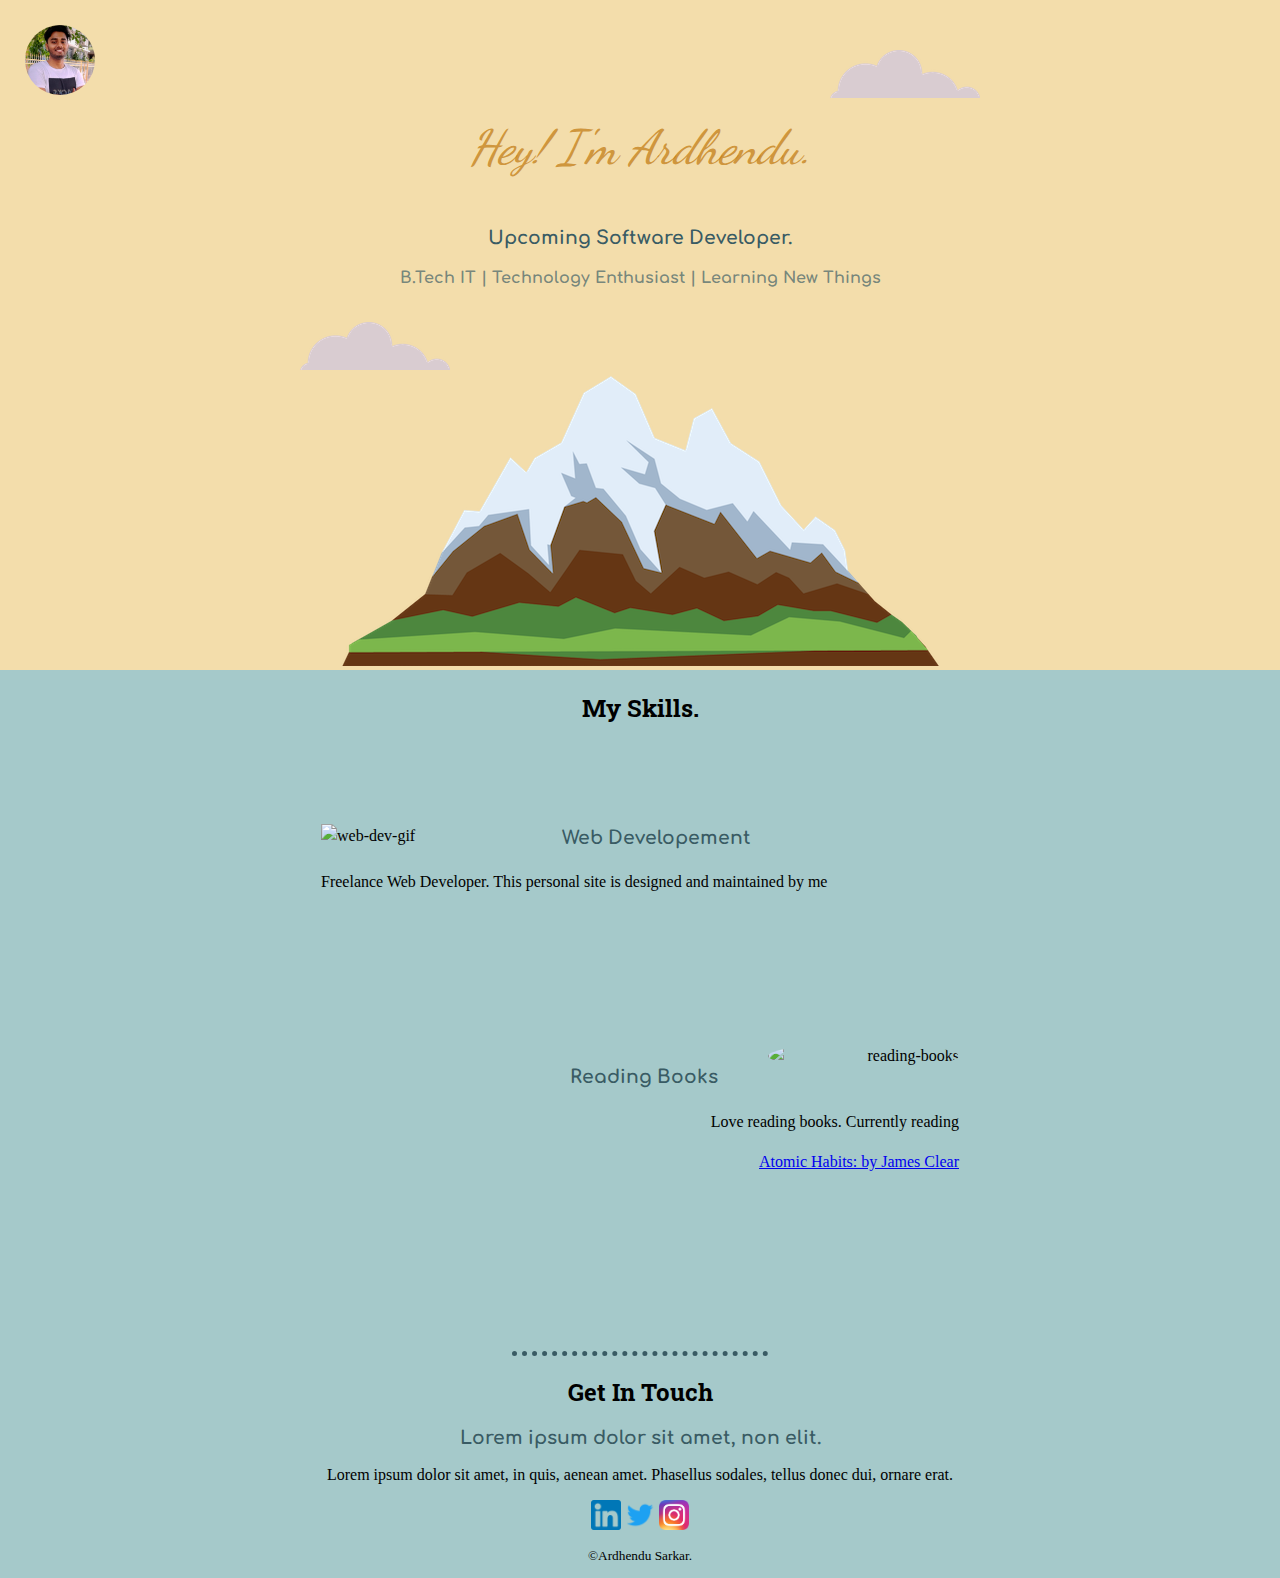
==== index.html @ cff30f7e "New Update" ====
<!DOCTYPE html>
<html lang="en">
<head>
  <meta charset="UTF-8">
  <title>Ardhendu Sarkar</title>
  <link rel="stylesheet" href="css/style.css">
  <link class="icon" rel="ardhendu-icon" href="images/ardhendu-ico.png?v=2" type="image/x-icon">
  <link rel="preconnect" href="https://fonts.googleapis.com">
<link rel="preconnect" href="https://fonts.gstatic.com" crossorigin>
<link href="https://fonts.googleapis.com/css2?family=Comfortaa:wght@300&family=Dancing+Script:wght@500&family=Roboto+Slab:wght@300&display=swap" rel="stylesheet">
</head>
<body>
  <div class="top-container">
    <a href="https://itsardhendu.github.io/mysite/"><img class="my_dp" src="images/ardhendu.png" alt="Ardhendu Sarkar"></a>
    <img class="top-cloud" src="images/cloud.png" alt="cloud-img">
    <h1><em>Hey! I'm Ardhendu.</em></h1>
    <h3>Upcoming Software <span class="dev">Developer.</span></h3>
    <h4>B.Tech IT | Technology Enthusiast | Learning New Things</h4>
    <img class="bottom-cloud" src="images/cloud.png" alt="cloud-img">
    <img src="images/mountain.png" alt="mountain-img">
  </div>
  <div class="middle-container">
    <div class="profile">
    </div>
    <div class="skills">
      <h2>My Skills.</h2>
      <div class="web-devs">
        <img class="web-dev-gif" src="https://c.tenor.com/I5iY9Hj8YGQAAAAi/kroppa-digital.gif" alt="web-dev-gif">
        <h3>Web Developement</h3>
        <p>Freelance Web Developer. This personal site is designed and maintained by me</p>
    </div>
    <div class="reading-books">
      <img class="reading-books-gif" src="https://media4.giphy.com/media/WoWm8YzFQJg5i/giphy.gif?cid=ecf05e47tti0dypoa9aampadf7d6yixo2zhdgfdtqkvmavtp&rid=giphy.gif&ct=g" alt="reading-books">
      <h3>Reading Books</h3>
      <p>Love reading books. Currently reading <a href="https://www.amazon.in/Atomic-Habits-James-Clear/dp/1847941834/ref=sr_1_1?keywords=atomic+habits&qid=1662529172&sprefix=automic%2Caps%2C256&sr=8-1"><p>Atomic Habits: by James Clear </p></a></p>
    </div>
      </div>
    </div>
    <div class="contact-me">
      <hr>
      <h2>Get In Touch</h2>
      <h3>Lorem ipsum dolor sit amet, non elit.</h3>
      <p>Lorem ipsum dolor sit amet, in quis, aenean amet. Phasellus sodales, tellus donec dui, ornare erat.</p>
      <a class="footer-link" href="https://www.linkedin.com/in/asr07/"><img src="images/linkdin.png" alt="linkedin-icon" height="30"></a>
      <a class="footer-link" href="https://twitter.com/itsardhendu"><img src="images/twitter.png" alt="twitter-icon" height="30"></a>
      <a class="footer-link" href="https://www.instagram.com/its.ardhendu/"><img src="images/instagram.png" alt="instagram-icon" height="30"></a>
      <p class="copy-right">©Ardhendu Sarkar.</p>
      </div>
  </div>
</body>
</html>
---- css/style.css ----
body{
    margin: 0;
    text-align: center;
  }
  h1{
    margin-top: 0;
    font-family: 'Dancing Script', cursive;
    font-size: 3rem;
    color: #bf770bb6;
    font-weight: 500;
    line-height: 2;
  }
  h2{
    font-family: 'Roboto Slab', serif;
    
  }
  h3{
    font-family: 'Comfortaa', cursive;
    color: #395B64;
  }
  h4{
    font-family: 'Comfortaa', cursive;
    color: #395b64ad;
  }
  h5{
    color: brown;
  }
  hr{
    border-color: #395B64;
    border-top-style: dotted;
    border-bottom: hidden;
    border-left: none;
    border-right: none;
    border-width: 5px;
    width: 20%;
  }
  .top-container{
    background-color: rgb(243, 221, 171);
    position: relative;
    padding-top: 100px;
  }
  .top-cloud{
    position: absolute;
    right: 300px;
    top: 50px;
  }
  .bottom-cloud{
    position: absolute;
    left: 300px;
    bottom: 300px;
  }
  .my_dp{
    height: 70px;
    width: auto;
    border-radius: 50%;
    position: absolute;
    left: 25px;
    top: 25px;
  }
  .copy-right{
    font-size: 10pt;
  }
  .middle-container{
    background-color: #A5C9CA;
    padding: 1px;
  }
  .skills{
    padding: 1px;
    padding-bottom: 1px;
  }
  .contact-me{
    background-color: #A5C9CA;
    padding: 1px;
    padding-top: 1px;
  }
  .web-devs{
    margin: 100px auto 100px auto;
    width: 50%;
    text-align: left;
    line-height: 1.5;
  }
  .web-dev-gif{
    width: 30%;
    float: left;
    margin-right: 50px;
  }
  .reading-books{
    padding-top: 50px;
    padding-bottom: 50px;
    margin: 100px auto 100px auto;
    width: 50%;
    text-align: right;
    line-height: 1.5;
  }
  .reading-books-gif{
    border-radius: 50%;
    width: 30%;
    float: right;
    margin-left: 50px;
  }
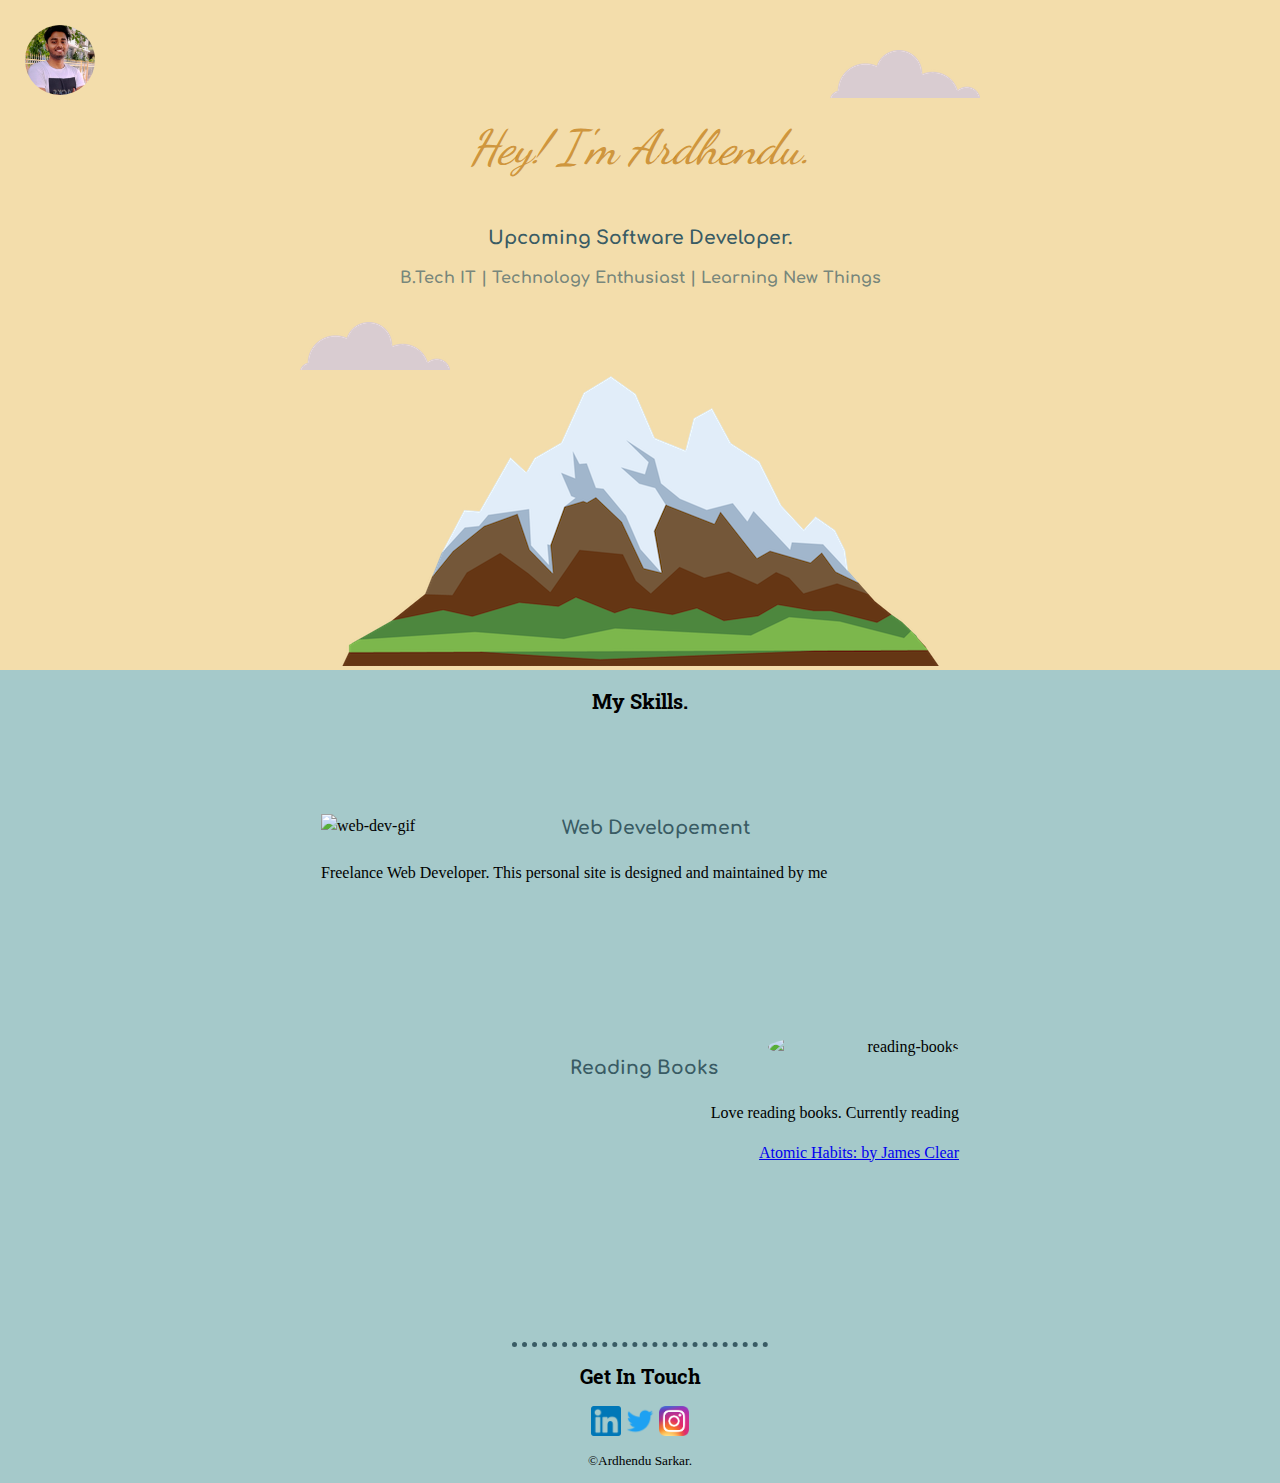
==== commit 4dfbf695: "Changes" ====
--- a/index.html
+++ b/index.html
@@ -39,8 +39,6 @@
     <div class="contact-me">
       <hr>
       <h2>Get In Touch</h2>
-      <h3>Lorem ipsum dolor sit amet, non elit.</h3>
-      <p>Lorem ipsum dolor sit amet, in quis, aenean amet. Phasellus sodales, tellus donec dui, ornare erat.</p>
       <a class="footer-link" href="https://www.linkedin.com/in/asr07/"><img src="images/linkdin.png" alt="linkedin-icon" height="30"></a>
       <a class="footer-link" href="https://twitter.com/itsardhendu"><img src="images/twitter.png" alt="twitter-icon" height="30"></a>
       <a class="footer-link" href="https://www.instagram.com/its.ardhendu/"><img src="images/instagram.png" alt="instagram-icon" height="30"></a>
--- a/css/style.css
+++ b/css/style.css
@@ -12,7 +12,7 @@
   }
   h2{
     font-family: 'Roboto Slab', serif;
-    
+    font-size: 15pt;
   }
   h3{
     font-family: 'Comfortaa', cursive;
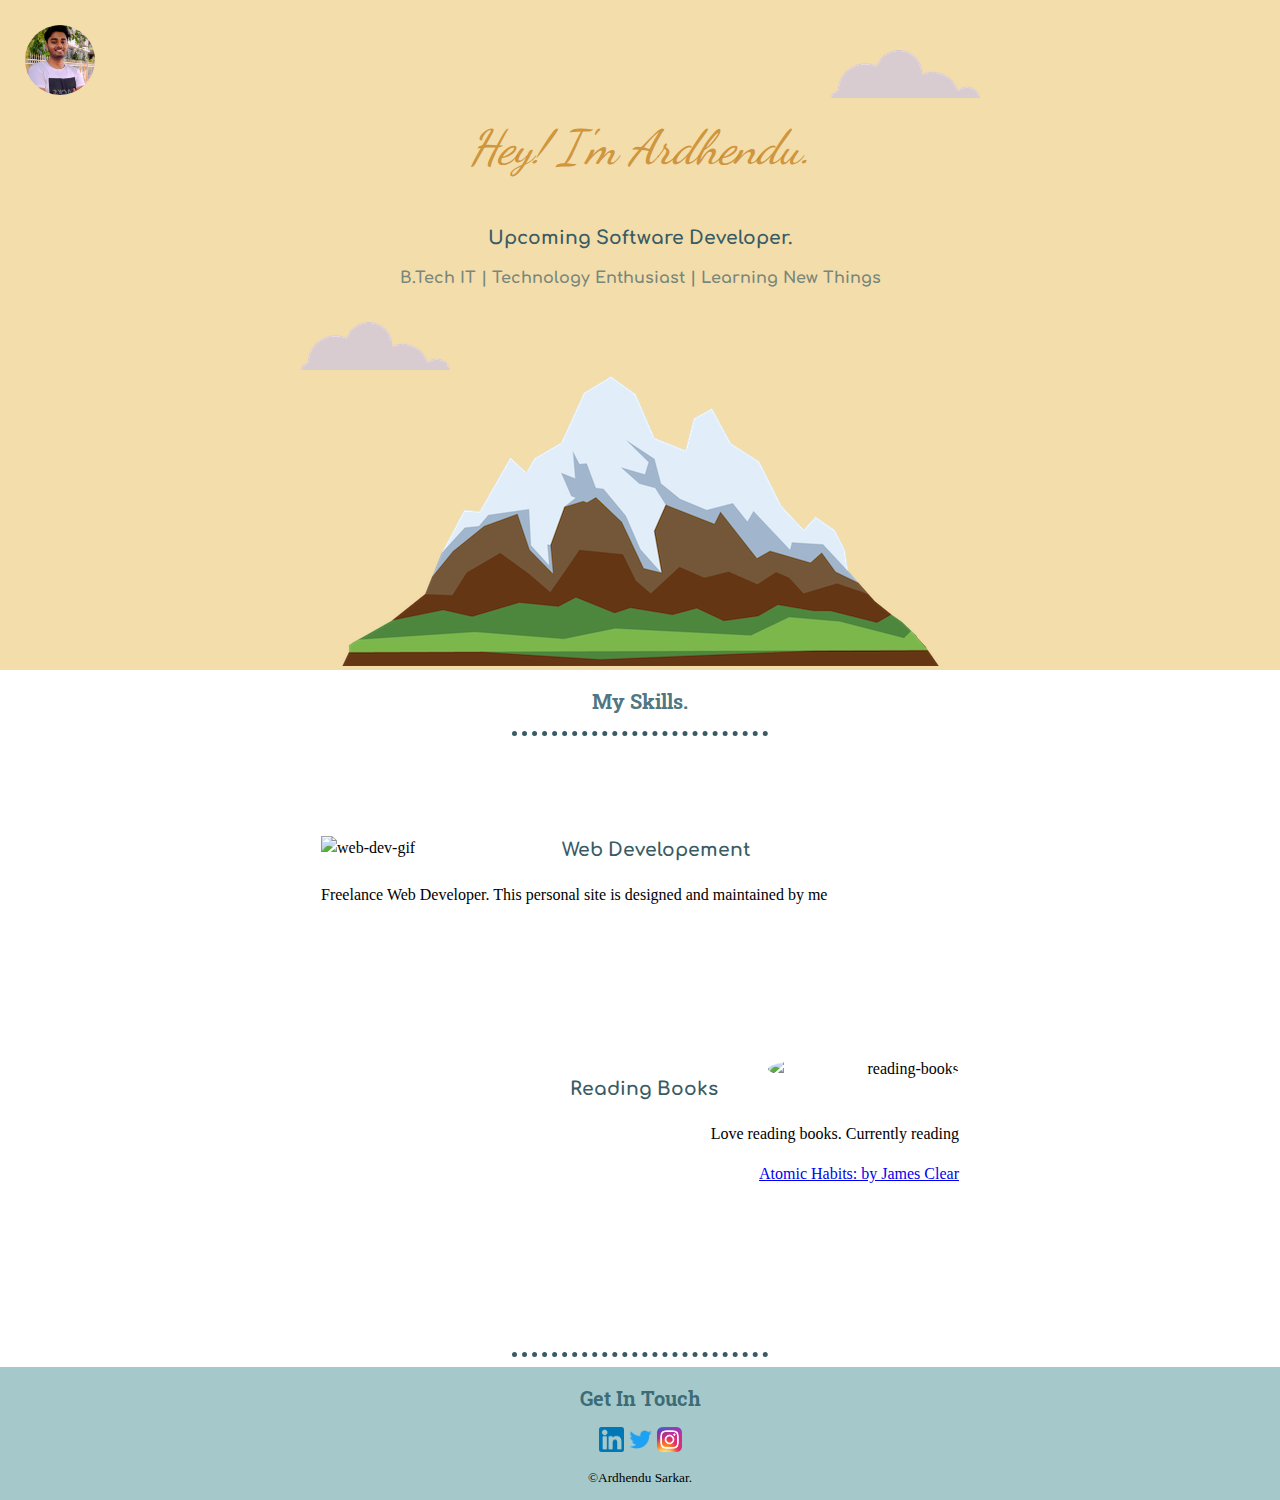
==== commit 9195c443: "New Changes" ====
--- a/index.html
+++ b/index.html
@@ -24,6 +24,7 @@
     </div>
     <div class="skills">
       <h2>My Skills.</h2>
+      <hr>
       <div class="web-devs">
         <img class="web-dev-gif" src="https://c.tenor.com/I5iY9Hj8YGQAAAAi/kroppa-digital.gif" alt="web-dev-gif">
         <h3>Web Developement</h3>
@@ -34,14 +35,14 @@
       <h3>Reading Books</h3>
       <p>Love reading books. Currently reading <a href="https://www.amazon.in/Atomic-Habits-James-Clear/dp/1847941834/ref=sr_1_1?keywords=atomic+habits&qid=1662529172&sprefix=automic%2Caps%2C256&sr=8-1"><p>Atomic Habits: by James Clear </p></a></p>
     </div>
+        <hr>
       </div>
     </div>
     <div class="contact-me">
-      <hr>
       <h2>Get In Touch</h2>
-      <a class="footer-link" href="https://www.linkedin.com/in/asr07/"><img src="images/linkdin.png" alt="linkedin-icon" height="30"></a>
-      <a class="footer-link" href="https://twitter.com/itsardhendu"><img src="images/twitter.png" alt="twitter-icon" height="30"></a>
-      <a class="footer-link" href="https://www.instagram.com/its.ardhendu/"><img src="images/instagram.png" alt="instagram-icon" height="30"></a>
+      <a class="footer-link" href="https://www.linkedin.com/in/asr07/"><img class="footer-link-img" src="images/linkdin.png" alt="linkedin-icon"></a>
+      <a class="footer-link" href="https://twitter.com/itsardhendu"><img class="footer-link-img" src="images/twitter.png" alt="twitter-icon" ></a>
+      <a class="footer-link" href="https://www.instagram.com/its.ardhendu/"><img class="footer-link-img" src="images/instagram.png" alt="instagram-icon"></a>
       <p class="copy-right">©Ardhendu Sarkar.</p>
       </div>
   </div>
--- a/css/style.css
+++ b/css/style.css
@@ -13,6 +13,7 @@
   h2{
     font-family: 'Roboto Slab', serif;
     font-size: 15pt;
+    color:#215260cc ;
   }
   h3{
     font-family: 'Comfortaa', cursive;
@@ -61,7 +62,6 @@
     font-size: 10pt;
   }
   .middle-container{
-    background-color: #A5C9CA;
     padding: 1px;
   }
   .skills{
@@ -97,4 +97,8 @@
     width: 30%;
     float: right;
     margin-left: 50px;
+  }
+  .footer-link-img{
+    width: 25px;
+    height: auto;
   }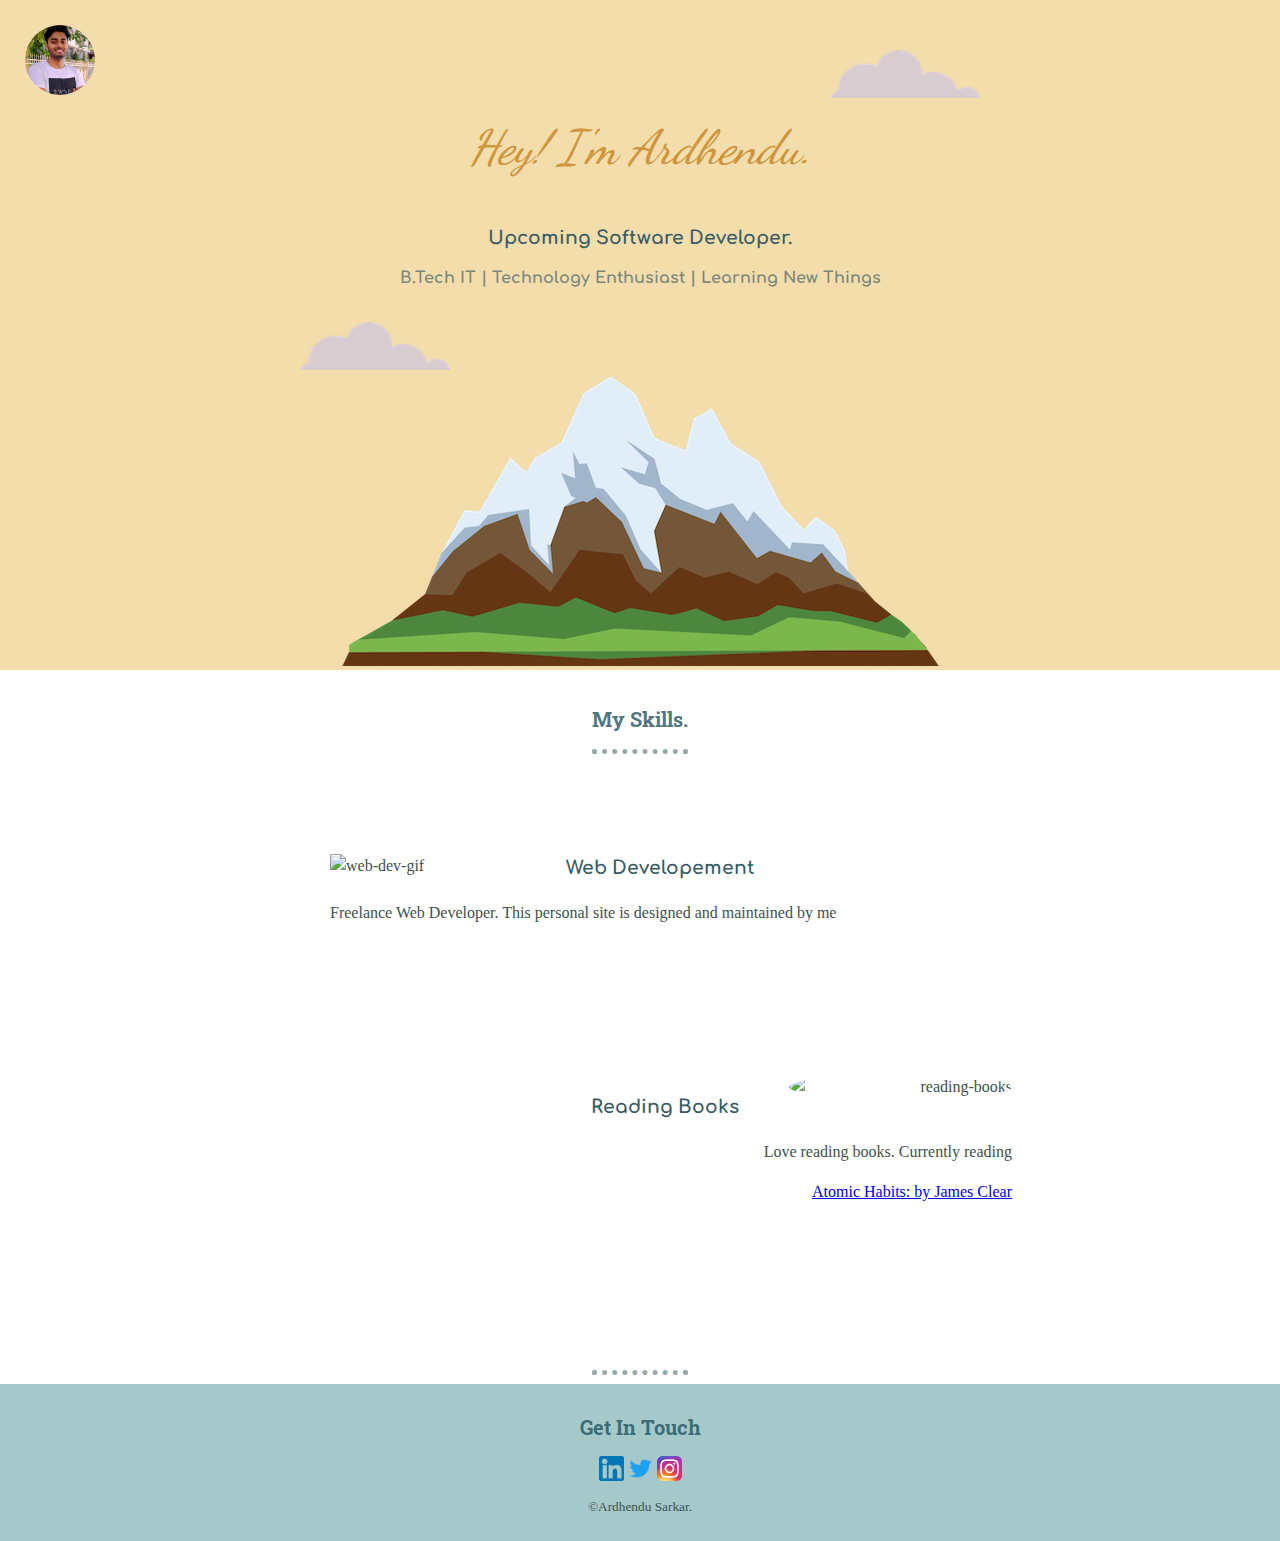
==== commit 0567a4d2: "Proper Indented" ====
--- a/index.html
+++ b/index.html
@@ -38,7 +38,7 @@
         <hr>
       </div>
     </div>
-    <div class="contact-me">
+    <div class="bottom-container">
       <h2>Get In Touch</h2>
       <a class="footer-link" href="https://www.linkedin.com/in/asr07/"><img class="footer-link-img" src="images/linkdin.png" alt="linkedin-icon"></a>
       <a class="footer-link" href="https://twitter.com/itsardhendu"><img class="footer-link-img" src="images/twitter.png" alt="twitter-icon" ></a>
--- a/css/style.css
+++ b/css/style.css
@@ -1,7 +1,10 @@
+/*Main Body*/
 body{
     margin: 0;
     text-align: center;
+    color: #40514E;
   }
+/*Heading & HR Tags*/
   h1{
     margin-top: 0;
     font-family: 'Dancing Script', cursive;
@@ -27,14 +30,12 @@
     color: brown;
   }
   hr{
-    border-color: #395B64;
-    border-top-style: dotted;
-    border-bottom: hidden;
-    border-left: none;
-    border-right: none;
+    border: dotted #395b6484 6px;
+    border-bottom: none;
     border-width: 5px;
-    width: 20%;
+    width: 7%;
   }
+/*Top-container*/
   .top-container{
     background-color: rgb(243, 221, 171);
     position: relative;
@@ -58,20 +59,10 @@
     left: 25px;
     top: 25px;
   }
-  .copy-right{
-    font-size: 10pt;
-  }
-  .middle-container{
-    padding: 1px;
-  }
+  /*Middle-Container*/
   .skills{
-    padding: 1px;
+    padding: 20px;
     padding-bottom: 1px;
-  }
-  .contact-me{
-    background-color: #A5C9CA;
-    padding: 1px;
-    padding-top: 1px;
   }
   .web-devs{
     margin: 100px auto 100px auto;
@@ -88,7 +79,7 @@
     padding-top: 50px;
     padding-bottom: 50px;
     margin: 100px auto 100px auto;
-    width: 50%;
+    width: 60%;
     text-align: right;
     line-height: 1.5;
   }
@@ -98,7 +89,15 @@
     float: right;
     margin-left: 50px;
   }
+  /*Bottom-Container*/
+  .bottom-container{
+    background-color: #A5C9CA;
+    padding: 1%;
+  }
   .footer-link-img{
     width: 25px;
     height: auto;
+  }
+  .copy-right{
+    font-size: 10pt;
   }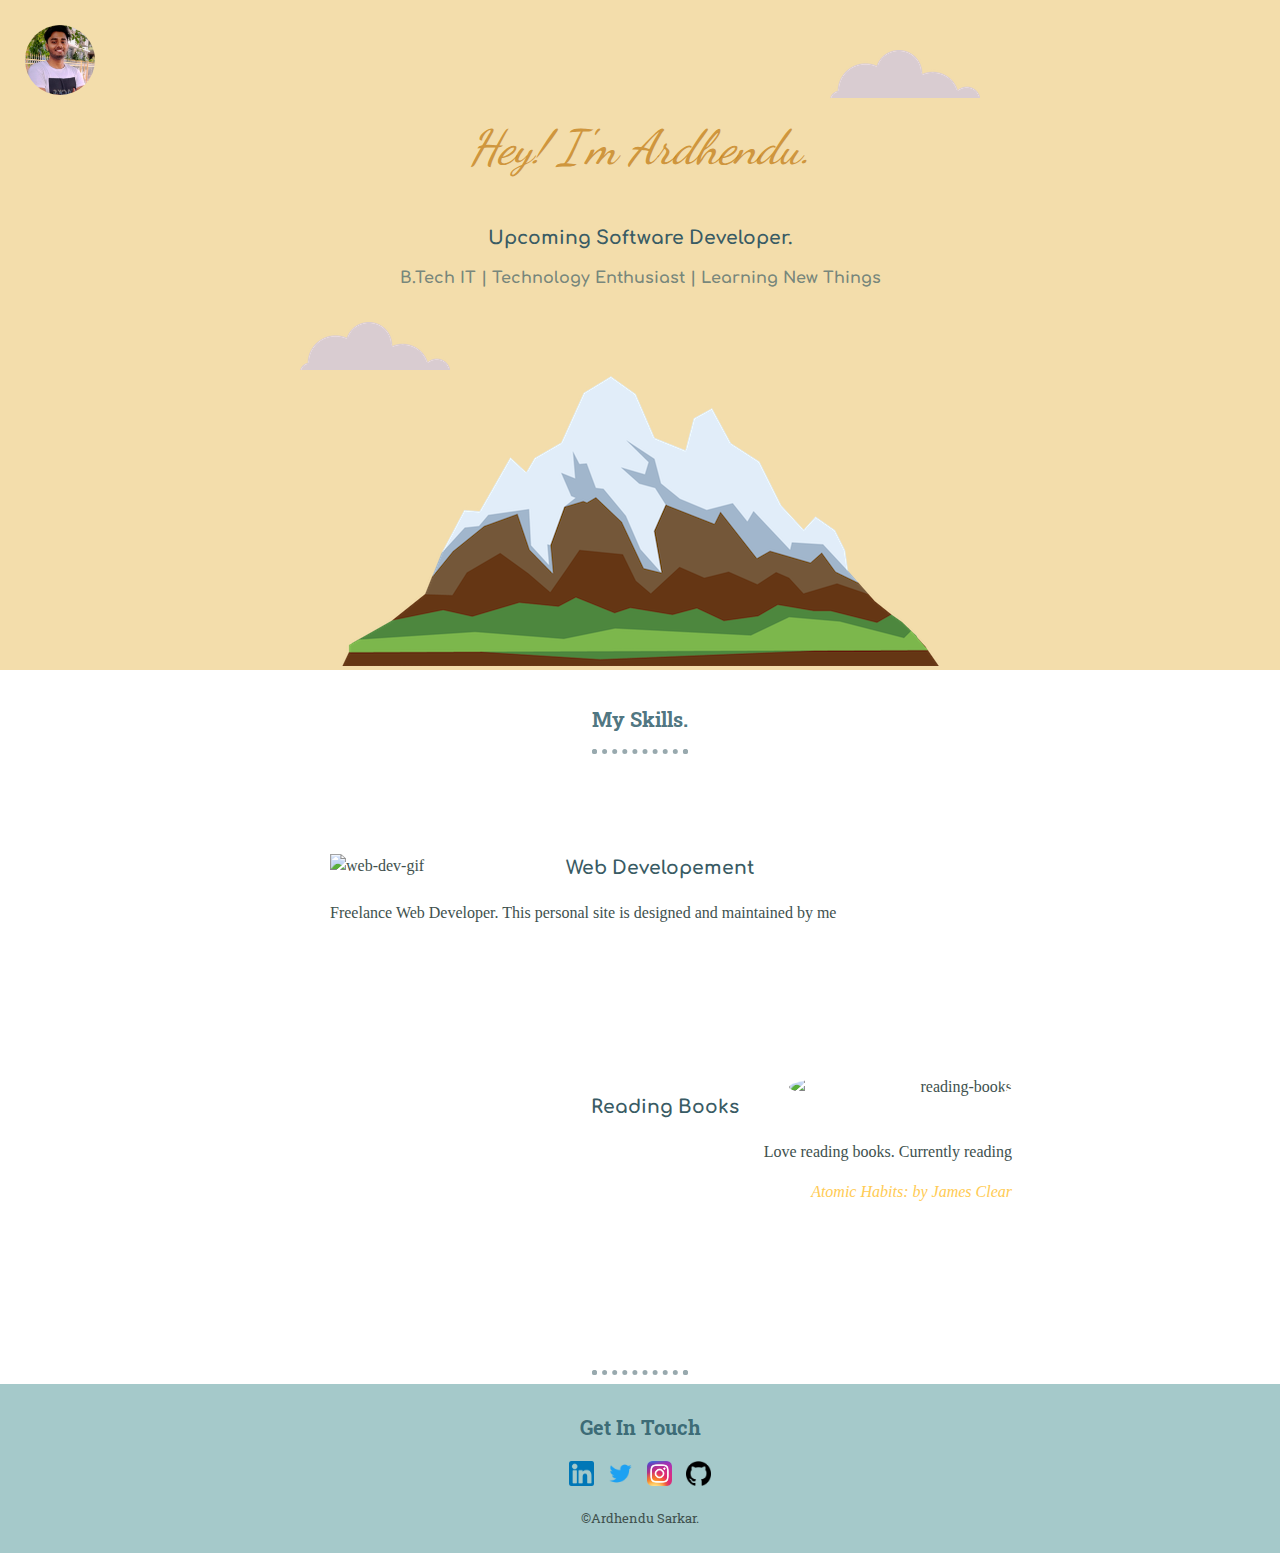
==== commit 9eba604a: "New Update" ====
--- a/index.html
+++ b/index.html
@@ -4,10 +4,10 @@
   <meta charset="UTF-8">
   <title>Ardhendu Sarkar</title>
   <link rel="stylesheet" href="css/style.css">
-  <link class="icon" rel="ardhendu-icon" href="images/ardhendu-ico.png?v=2" type="image/x-icon">
+  <link class="icon" rel="icon" href="images/ardhendu-ico.png" type="image/x-icon">
   <link rel="preconnect" href="https://fonts.googleapis.com">
 <link rel="preconnect" href="https://fonts.gstatic.com" crossorigin>
-<link href="https://fonts.googleapis.com/css2?family=Comfortaa:wght@300&family=Dancing+Script:wght@500&family=Roboto+Slab:wght@300&display=swap" rel="stylesheet">
+<link href="https://fonts.googleapis.com/css2?family=Comfortaa:wght@300&family=Dancing+Script:wght@400;500&family=Roboto+Slab:wght@300&display=swap" rel="stylesheet">
 </head>
 <body>
   <div class="top-container">
@@ -43,6 +43,7 @@
       <a class="footer-link" href="https://www.linkedin.com/in/asr07/"><img class="footer-link-img" src="images/linkdin.png" alt="linkedin-icon"></a>
       <a class="footer-link" href="https://twitter.com/itsardhendu"><img class="footer-link-img" src="images/twitter.png" alt="twitter-icon" ></a>
       <a class="footer-link" href="https://www.instagram.com/its.ardhendu/"><img class="footer-link-img" src="images/instagram.png" alt="instagram-icon"></a>
+      <a class="footer-link" href="https://github.com/itsardhendu/"><img class="footer-link-img" src="images/github.png" alt="github-icon"></a>
       <p class="copy-right">©Ardhendu Sarkar.</p>
       </div>
   </div>
--- a/css/style.css
+++ b/css/style.css
@@ -3,6 +3,14 @@
     margin: 0;
     text-align: center;
     color: #40514E;
+  }
+  a{
+    color: rgb(255, 203, 84);
+    text-decoration: none;
+    font-style: italic;
+  }
+  a:hover{
+    color:rgba(255, 204, 84, 0.626) ;
   }
 /*Heading & HR Tags*/
   h1{
@@ -97,7 +105,9 @@
   .footer-link-img{
     width: 25px;
     height: auto;
+    margin: 5px 5px;
   }
   .copy-right{
     font-size: 10pt;
+    font-family: 'Roboto Slab', serif;
   }